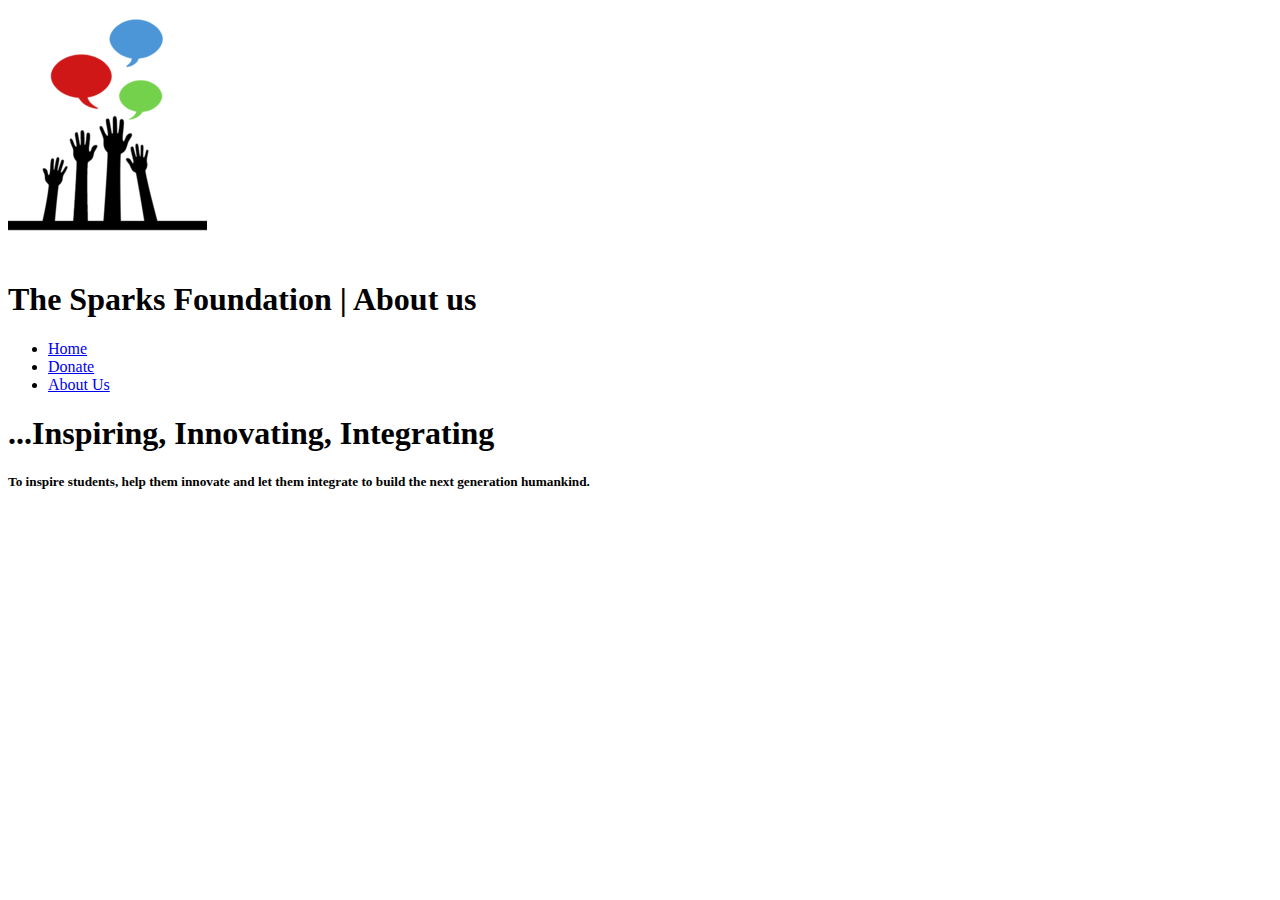
==== about.html @ 6601cd4d "Add files via upload" ====
<!DOCTYPE html>
<html lang="en">

    <head>
        <meta charset="UTF-8">
        <meta http-equiv="X-UA-Compatible" content="IE=edge">
        <meta name="viewport" content="width=device-width, initial-scale=1.0">
        <title>Document</title>
        <link rel="stylesheet" href="style.CSS">
    </head>

    <body>
        <nav>
            <img src="logo.png">
            <h1 class="nav-heading">The Sparks Foundation | About us
            </h1>
            <ul class="navlinks">
                <li><a class="links" href="./index.html">Home</a></li>
                <li><a class="links" href="https://rzp.io/l/RBPAM4x">Donate</a></li>
                <li><a class="links" href="./about.html">About Us</a></li>
            </ul>

        </nav>

        <main>
            <section class="banner-section1">
                <h1 class="banner-phrase1">...Inspiring, Innovating, Integrating </h1>
                <h5 class="banner-subphrase1">To inspire students, help them innovate and let them integrate to build
                    the next generation humankind.</h5>
            </section>
        </main>
    </body>

</html>
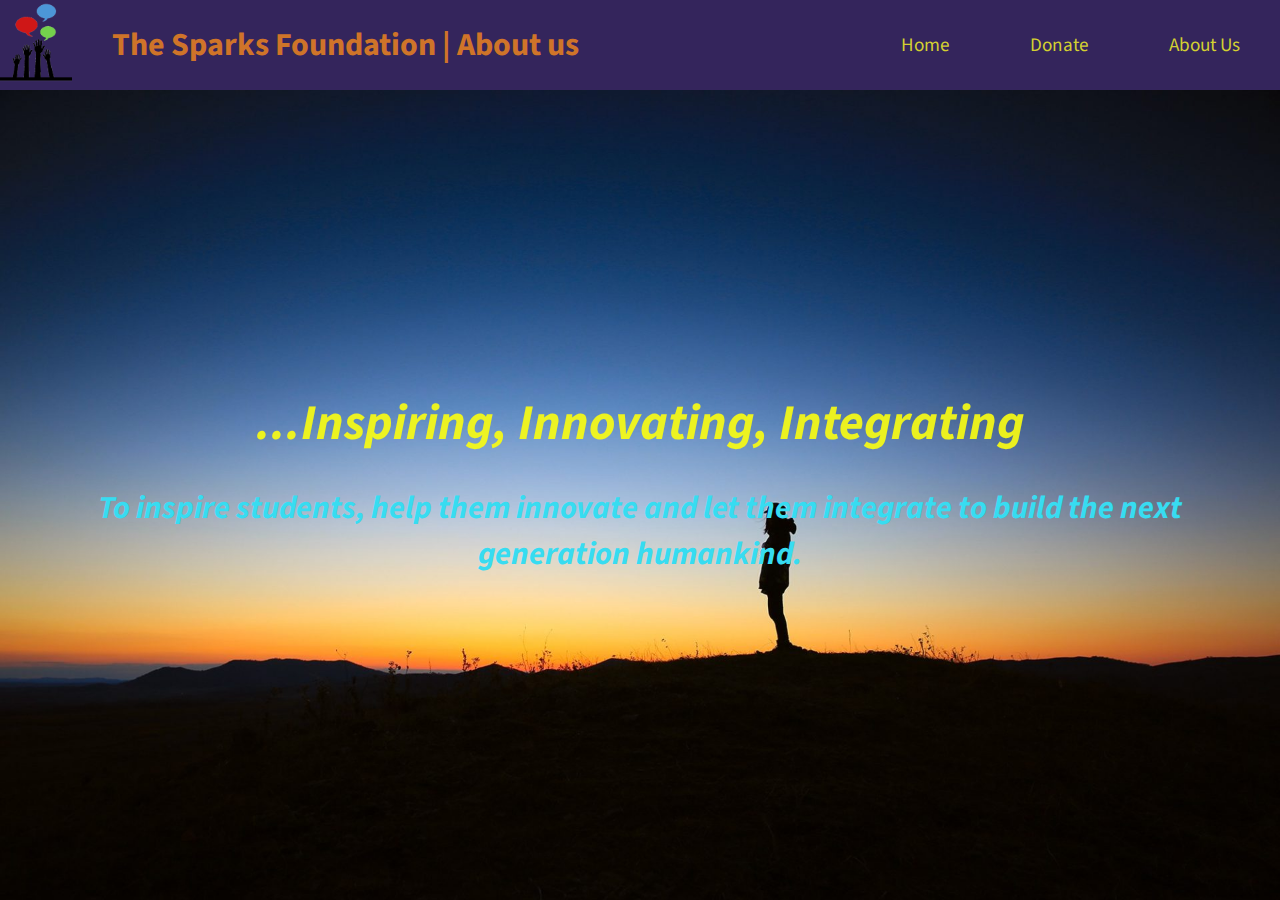
==== commit f141c978: "Update about.html" ====
--- a/about.html
+++ b/about.html
@@ -6,7 +6,7 @@
         <meta http-equiv="X-UA-Compatible" content="IE=edge">
         <meta name="viewport" content="width=device-width, initial-scale=1.0">
         <title>Document</title>
-        <link rel="stylesheet" href="style.CSS">
+        <link rel="stylesheet" href="style.css">
     </head>
 
     <body>
@@ -31,4 +31,4 @@
         </main>
     </body>
 
-</html>+</html>
--- a/style.css
+++ b/style.css
@@ -0,0 +1,113 @@
+@import url('https://fonts.googleapis.com/css2?family=Source+Sans+Pro:wght@700&display=swap');
+*{
+    padding: 0;
+    margin: 0;
+    box-sizing: border-box;
+    font-family: 'Source Sans Pro', sans-serif;
+}
+body{
+    height: 100%;
+}
+/* header{
+    position: absolute;
+} */
+nav{
+    display: flex;
+    width: 100%;
+    height: 10vh;
+    background-color: #34255c;
+}
+
+.nav-heading{
+    font-weight: bolder;
+    color: rgb(207, 116, 41);
+    padding-left: 40px;
+    display: flex;
+    justify-content: center;
+    align-items: center;
+}
+
+.navlinks{
+    list-style: none;
+    display: flex;
+    justify-content: center;
+    align-items: center;
+    margin-left: auto;
+}
+.navlinks li :hover{
+    background-color: #0e1018;
+}
+
+.links{
+    text-decoration: none;
+    color: rgb(211, 208, 49);
+    font-size: 1.2rem;
+    padding: 20px 40px;
+}
+
+.banner-section{
+    background: url(./charity.jfif) no-repeat;
+    background-size: cover;
+    display: flex;
+    justify-content: center;
+    align-items: center;
+    flex-direction: column;
+    height: 90vh;
+    width: 100%;
+}
+
+.banner-section1{
+    background: url(./donate2.jpeg) no-repeat;
+    background-size: cover;
+    display: flex;
+    justify-content: center;
+    align-items: center;
+    flex-direction: column;
+    height: 90vh;
+    width: 100%;
+}
+
+.banner-phrase{
+    font-style: italic;
+    font-size: 50px;
+    font-weight: bolder;
+    color: rgb(243, 197, 44);
+}
+
+.banner-phrase1{
+    font-style: italic;
+    font-size: 50px;
+    font-weight: bolder;
+    color: rgba(248, 252, 18, 0.918)
+}
+
+.banner-subphrase{
+    font-size: 200%;
+    color: rgb(212, 212, 211);
+}
+
+.banner-subphrase1{
+    font-style: oblique;
+    font-size: 200%;
+    color: rgb(55, 220, 241);
+    padding: 2%;
+    text-align: center;
+}
+
+.donate-button{
+    text-decoration:none;
+    border:double;
+    font-size: 200%;
+    font-weight: 900;
+    padding: 14px;
+    margin: 12px;
+    margin-top: 25px;
+    background-color: rgba(14, 8, 71, 0.74);
+    color: rgb(245, 155, 20);
+    transition: 300ms ease;
+}
+.donate-button:hover{
+    background-color: rgb(211, 243, 94);
+    color:rgb(245, 155, 20);
+    transition: 300ms ease;
+}
